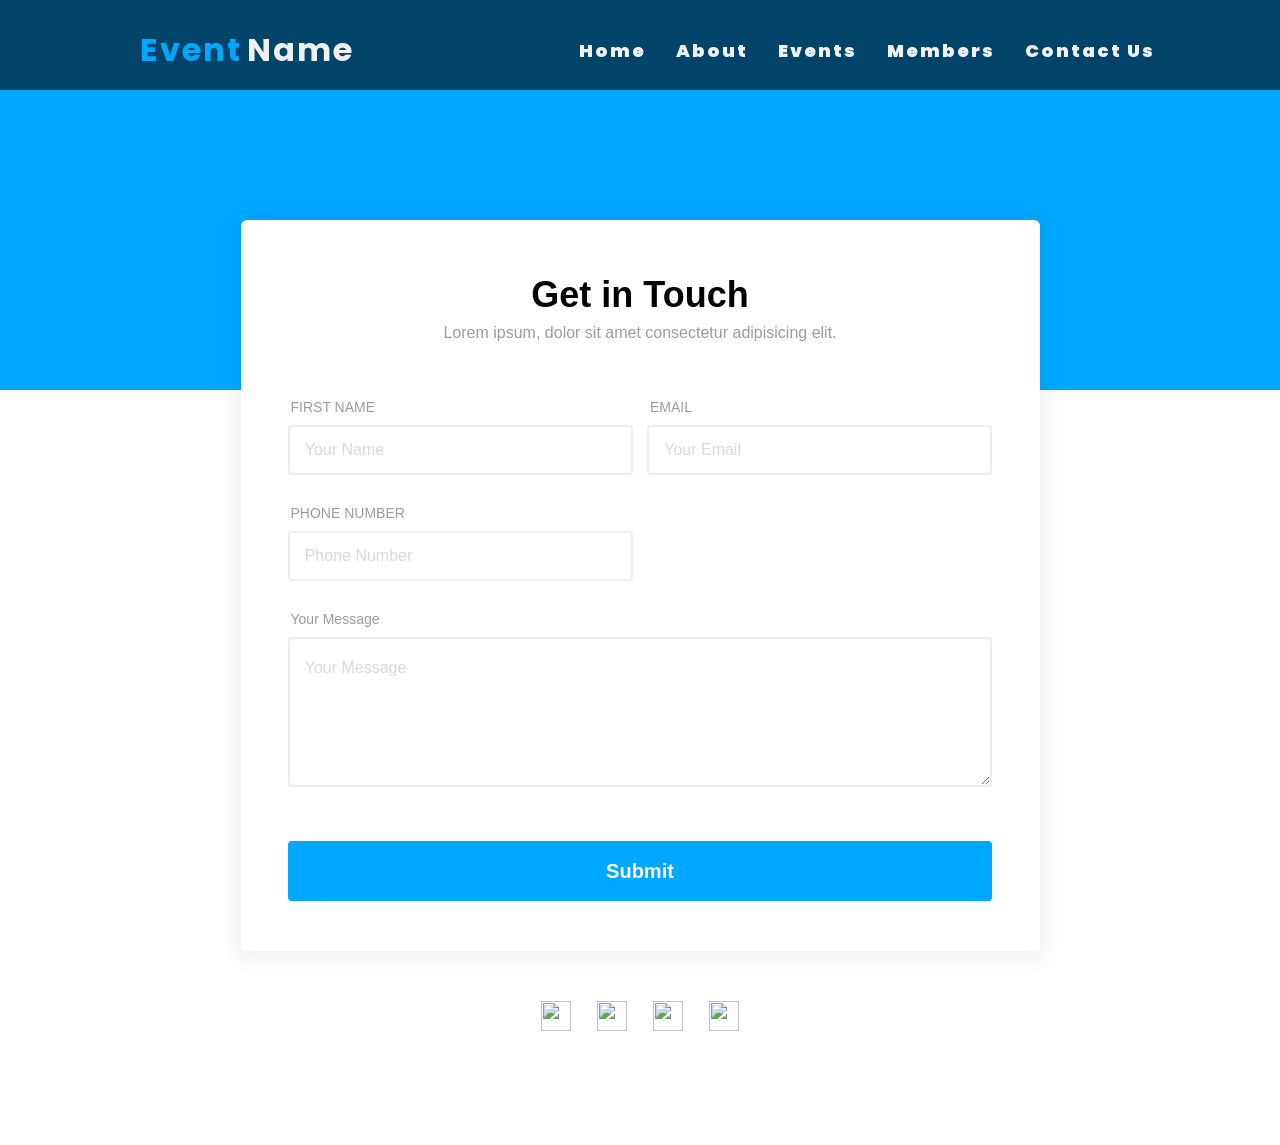
==== ContactUsPage.html @ 28d152b6 "Contact Us + Members Page" ====
<!DOCTYPE html>
<html lang="en">

<head>
    <meta charset="UTF-8">
    <meta name="viewport" content="width=device-width, initial-scale=1.0">
    <title>Document</title>

    <!-- CSS -->
    <link rel="stylesheet" href="./CSS/ContactUsPage.css">
</head>

<body>
    <!-- Navbar -->
    <header>
        <div id="logo">Event<a id="logo-s">Name</a></div>
        <ul>
            <li><a href="/index.html">Home</a></li>
            <li><a href="#">About</a></li>
            <li><a href="#">Events</a></li>
            <li><a href="/Members.html">Members</a></li>
            <li><a href="/ContactUsPage.html">Contact Us</a></li>

        </ul>
    </header>

    <!-- Contact Us -->
    <div class="contact_us_2">
        <div class="responsive-container-block big-container">
            <div class="blueBG">
            </div>
            <div class="responsive-container-block container">
                <form class="form-box">
                    <div class="container-block form-wrapper">
                        <p class="text-blk contactus-head">
                            Get in Touch
                        </p>
                        <p class="text-blk contactus-subhead">
                            Lorem ipsum, dolor sit amet consectetur adipisicing elit.
                        </p>
                        <div class="responsive-container-block">
                            <div class="responsive-cell-block wk-ipadp-6 wk-tab-12 wk-mobile-12 wk-desk-6" id="i10mt">
                                <p class="text-blk input-title">
                                    FIRST NAME
                                </p>
                                <input class="input" id="ijowk" name="FirstName"
                                    placeholder="Your Name">
                            </div>
                            
                            <div class="responsive-cell-block wk-desk-6 wk-ipadp-6 wk-tab-12 wk-mobile-12">
                                <p class="text-blk input-title">
                                    EMAIL
                                </p>
                                <input class="input" id="ipmgh" name="Email" placeholder="Your Email">
                            </div>
                            <div class="responsive-cell-block wk-desk-6 wk-ipadp-6 wk-tab-12 wk-mobile-12">
                                <p class="text-blk input-title">
                                    PHONE NUMBER
                                </p>
                                <input class="input" id="imgis" name="PhoneNumber"
                                    placeholder="Phone Number">
                            </div>
                            <div class="responsive-cell-block wk-tab-12 wk-mobile-12 wk-desk-12 wk-ipadp-12" id="i634i">
                                <p class="text-blk input-title">
                                    Your Message
                                </p>
                                <textarea class="textinput" id="i5vyy" placeholder="Your Message"></textarea>
                            </div>
                        </div>
                        <button class="submit-btn">
                            Submit
                        </button>
                    </div>
                    <div class="social-media-links">
                        <a href="#" id="ix94i-2">
                            <img class="link-img"
                                src="https://workik-widget-assets.s3.amazonaws.com/Footer1-83/v1/images/Icon-twitter.png">
                        </a>
                        <a href="#">
                            <img class="link-img"
                                src="https://workik-widget-assets.s3.amazonaws.com/Footer1-83/v1/images/Icon-facebook.png">
                        </a>
                        <a href="#">
                            <img class="link-img"
                                src="https://workik-widget-assets.s3.amazonaws.com/Footer1-83/v1/images/Icon-google.png">
                        </a>
                        <a href="#" id="izldf-2">
                            <img class="link-img"
                                src="https://workik-widget-assets.s3.amazonaws.com/Footer1-83/v1/images/Icon-instagram.png">
                        </a>
                    </div>
                </form>
            </div>
        </div>
    </div>
</body>

</html>
---- CSS/ContactUsPage.css ----
@import url('https://fonts.googleapis.com/css2?family=Poppins:wght@200;400&family=Roboto:wght@100;400;500;700&display=swap');
/* 1 */

:root {
    --dark-blue: #000d14;
    --primary-color: #004469;
    --secondary-color: #007bbe;
    --grey-color: #f0f0f0;
    --logo-color: #00a7ff;
}

* {
    margin: 0;
    padding: 0;
    box-sizing: border-box;
    font-family: 'Poppins', sans-serif;
    text-decoration: none;
    /* text-align: justify; */
}


header {
    height: 90px;
    width: 100%;
background-color: var(--primary-color);
    z-index: 100000;
    transition: 0.6s;
    display: flex;
    justify-content: space-between;
    padding: 40px 100px;
}

header.sticky {
    /* padding: 5px 100px; */
    background: var(--primary-color);
}

#logo {
    line-height: 20px;
    margin-left: 40px;
    display: inline-block;
    cursor: pointer;
    font-size: 2em;
    font-weight: 700;
    color: var(--logo-color);
    /* blue */
    letter-spacing: 2px;
}

#logo:hover {
    color: var(--grey-color);
    /* white */
}

#logo-s {
    color: var(--grey-color);
    /* white */
    margin-left: 5px;
}

#logo:hover #logo-s {
    color: var(--logo-color);
    /* blue */
}

header ul {
    display: flex;
    justify-content: center;
    align-items: center;
    float: right;
    padding: 10px;
    font-size: 18px;
}

header ul li {
    list-style: none;
}

header ul li a {
    margin: 10px 15px;
    text-decoration: none;
    color: var(--grey-color);
    letter-spacing: 2px;
    font-weight: 900;
    transition: 0.6s;
}

header ul li a:hover {
    color: var(--logo-color);
}

header.sticky ul li a {
    color: var(--grey-color);
}

.contact_us_2 * {
    font-family: Nunito, sans-serif;
}

.contact_us_2 .text-blk {
    margin-top: 0px;
    margin-right: 0px;
    margin-bottom: 0px;
    margin-left: 0px;
    line-height: 25px;
}

.contact_us_2 .responsive-cell-block {
    min-height: 75px;
}

.contact_us_2 input:focus {
    outline-color: initial;
    outline-style: none;
    outline-width: initial;
}

.contact_us_2 .container-block {
    min-height: 75px;
    width: 100%;
    padding-top: 10px;
    padding-right: 10px;
    padding-bottom: 10px;
    padding-left: 10px;
    display: block;
}

.contact_us_2 .submit-btn:hover {
    background-image: initial;
    background-position-x: initial;
    background-position-y: initial;
    background-size: initial;
    /* background-repeat-x: initial;
    background-repeat-y: initial; */
    background-attachment: initial;
    background-origin: initial;
    background-clip: initial;
    background-color: var(--logo-color);
}

.contact_us_2 .responsive-container-block {
    min-height: 75px;
    height: fit-content;
    width: 100%;
    display: flex;
    flex-wrap: wrap;
    justify-content: flex-start;
    margin-top: 0px;
    margin-right: auto;
    margin-bottom: 50px;
    margin-left: auto;
    padding-top: 0px;
    padding-right: 0px;
    padding-bottom: 0px;
    padding-left: 0px;
}

.contact_us_2 .responsive-container-block.big-container {
    padding-top: 10px;
    padding-right: 30px;
    padding-bottom: 10px;
    padding-left: 30px;
    position: relative;
    height: auto;
}

.contact_us_2 .responsive-container-block.container {
    position: static;
    min-height: 75px;
    flex-direction: column;
    z-index: 2;
    max-width: 800px;
    margin-top: 120px;
    margin-right: auto;
    margin-bottom: 50px;
    margin-left: auto;
}

.contact_us_2 .container-block.form-wrapper {
    background-color: white;
    max-width: 799px;
    text-align: center;
    padding-top: 50px;
    padding-right: 40px;
    padding-bottom: 50px;
    padding-left: 40px;
    box-shadow: rgba(0, 0, 0, 0.05) 0px 4px 20px 7px;
    border-top-left-radius: 6px;
    border-top-right-radius: 6px;
    border-bottom-right-radius: 6px;
    border-bottom-left-radius: 6px;
    margin-top: 0px;
    margin-right: auto;
    margin-bottom: 0px;
    margin-left: auto;
}

.contact_us_2 .text-blk.contactus-head {
    font-size: 36px;
    line-height: 50px;
    font-weight: 900;
}

.contact_us_2 .text-blk.contactus-subhead {
    color: #9c9c9c;
    margin-top: 0px;
    margin-right: 0px;
    margin-bottom: 50px;
    margin-left: 0px;
}

.contact_us_2 .responsive-cell-block.wk-desk-6.wk-ipadp-6.wk-tab-12.wk-mobile-12 {
    margin-top: 0px;
    margin-right: 0px;
    margin-bottom: 26px;
    margin-left: 0px;
    min-height: 50px;
}

.contact_us_2 .input {
    width: 96%;
    height: 50px;
    padding-top: 1px;
    padding-right: 15px;
    padding-bottom: 1px;
    padding-left: 15px;
    border-top-width: 2px;
    border-right-width: 2px;
    border-bottom-width: 2px;
    border-left-width: 2px;
    border-top-style: solid;
    border-right-style: solid;
    border-bottom-style: solid;
    border-left-style: solid;
    border-top-color: #eeeeee;
    border-right-color: #eeeeee;
    border-bottom-color: #eeeeee;
    border-left-color: #eeeeee;
    border-image-source: initial;
    border-image-slice: initial;
    border-image-width: initial;
    border-image-outset: initial;
    border-image-repeat: initial;
    font-size: 16px;
    color: black;
    border-top-left-radius: 4px;
    border-top-right-radius: 4px;
    border-bottom-right-radius: 4px;
    border-bottom-left-radius: 4px;
}

.contact_us_2 .textinput {
    width: 98%;
    min-height: 150px;
    padding-top: 20px;
    padding-right: 15px;
    padding-bottom: 20px;
    padding-left: 15px;
    border-top-width: 2px;
    border-right-width: 2px;
    border-bottom-width: 2px;
    border-left-width: 2px;
    border-top-style: solid;
    border-right-style: solid;
    border-bottom-style: solid;
    border-left-style: solid;
    border-top-color: #eeeeee;
    border-right-color: #eeeeee;
    border-bottom-color: #eeeeee;
    border-left-color: #eeeeee;
    border-image-source: initial;
    border-image-slice: initial;
    border-image-width: initial;
    border-image-outset: initial;
    border-image-repeat: initial;
    font-size: 16px;
    border-top-left-radius: 4px;
    border-top-right-radius: 4px;
    border-bottom-right-radius: 4px;
    border-bottom-left-radius: 4px;
}

.contact_us_2 .submit-btn {
    width: 98%;
    background-color: var(--logo-color);
    height: 60px;
    font-size: 20px;
    font-weight: 700;
    color: white;
    border-top-width: 0px;
    border-right-width: 0px;
    border-bottom-width: 0px;
    border-left-width: 0px;
    border-top-style: outset;
    border-right-style: outset;
    border-bottom-style: outset;
    border-left-style: outset;
    border-top-color: #767676;
    border-right-color: #767676;
    border-bottom-color: #767676;
    border-left-color: #767676;
    border-image-source: initial;
    border-image-slice: initial;
    border-image-width: initial;
    border-image-outset: initial;
    border-image-repeat: initial;
    border-top-left-radius: 4px;
    border-top-right-radius: 4px;
    border-bottom-right-radius: 4px;
    border-bottom-left-radius: 4px;
    cursor: pointer;
}

.contact_us_2 .form-box {
    margin-top: 0px;
    margin-right: auto;
    margin-bottom: 0px;
    margin-left: auto;
}

.contact_us_2 .social-media-links {
    width: 250px;
    display: flex;
    justify-content: space-evenly;
    margin-top: 50px;
    margin-right: auto;
    margin-bottom: 0px;
    margin-left: auto;
}

.contact_us_2 .link-img {
    width: 30px;
    height: 30px;
}

.contact_us_2 .text-blk.input-title {
    text-align: left;
    padding-top: 0px;
    padding-right: 0px;
    padding-bottom: 0px;
    padding-left: 10px;
    font-size: 14px;
    margin-top: 0px;
    margin-right: 0px;
    margin-bottom: 5px;
    margin-left: 0px;
    color: #9c9c9c;
}

.contact_us_2 ::placeholder {
    color: #dadada;
}

.contact_us_2 .blueBG {
    position: absolute;
    width: 100%;
    left: 0px;
    top: 0px;
    height: 300px;
    background-color: var(--logo-color);
}

@media (max-width: 768px) {
    .contact_us_2 .submit-btn {
        width: 100%;
    }

    .contact_us_2 .input {
        width: 100%;
    }

    .contact_us_2 .textinput {
        width: 100%;
    }

    .contact_us_2 .container-block.form-wrapper {
        margin-top: 80px;
        margin-right: 0px;
        margin-bottom: 0px;
        margin-left: 0px;
    }

    .contact_us_2 .text-blk.input-title {
        padding-top: 0px;
        padding-right: 0px;
        padding-bottom: 0px;
        padding-left: 0px;
    }

    .contact_us_2 .responsive-container-block.container {
        margin-top: 80px;
        margin-right: 0px;
        margin-bottom: 50px;
        margin-left: 0px;
    }

    .contact_us_2 .container-block.form-wrapper {
        margin-top: 0px;
        margin-right: 0px;
        margin-bottom: 0px;
        margin-left: 0px;
    }

    .contact_us_2 .text-blk.contactus-head {
        font-size: 30px;
        line-height: 40px;
    }
}

@media (max-width: 500px) {
    .contact_us_2 .container-block.form-wrapper {
        padding-top: 50px;
        padding-right: 15px;
        padding-bottom: 50px;
        padding-left: 15px;
    }

    .contact_us_2 .container-block.form-wrapper {
        margin-top: 60px;
        margin-right: 0px;
        margin-bottom: 0px;
        margin-left: 0px;
    }

    .contact_us_2 .responsive-cell-block.wk-ipadp-6.wk-tab-12.wk-mobile-12.wk-desk-6 {
        margin-top: 0px;
        margin-right: 0px;
        margin-bottom: 15px;
        margin-left: 0px;
    }

    .contact_us_2 .responsive-container-block {
        margin-top: 0px;
        margin-right: 0px;
        margin-bottom: 35px;
        margin-left: 0px;
    }

    .contact_us_2 .text-blk.input-title {
        font-size: 12px;
    }

    .contact_us_2 .responsive-container-block.container {
        margin-top: 50px;
        margin-right: 0px;
        margin-bottom: 50px;
        margin-left: 0px;
    }

    .contact_us_2 .container-block.form-wrapper {
        margin-top: 0px;
        margin-right: 0px;
        margin-bottom: 0px;
        margin-left: 0px;
    }

    .contact_us_2 .responsive-container-block.big-container {
        padding-top: 10px;
        padding-right: 20px;
        padding-bottom: 10px;
        padding-left: 20px;
    }

    .contact_us_2 .text-blk.contactus-head {
        font-size: 26px;
        line-height: 34px;
    }

    .contact_us_2 .input {
        height: 45px;
    }
}


.wk-desk-1 {
    width: 8.333333%;
}

.wk-desk-2 {
    width: 16.666667%;
}

.wk-desk-3 {
    width: 25%;
}

.wk-desk-4 {
    width: 33.333333%;
}

.wk-desk-5 {
    width: 41.666667%;
}

.wk-desk-6 {
    width: 50%;
}

.wk-desk-7 {
    width: 58.333333%;
}

.wk-desk-8 {
    width: 66.666667%;
}

.wk-desk-9 {
    width: 75%;
}

.wk-desk-10 {
    width: 83.333333%;
}

.wk-desk-11 {
    width: 91.666667%;
}

.wk-desk-12 {
    width: 100%;
}

@media (max-width: 1024px) {
    .wk-ipadp-1 {
        width: 8.333333%;
    }

    .wk-ipadp-2 {
        width: 16.666667%;
    }

    .wk-ipadp-3 {
        width: 25%;
    }

    .wk-ipadp-4 {
        width: 33.333333%;
    }

    .wk-ipadp-5 {
        width: 41.666667%;
    }

    .wk-ipadp-6 {
        width: 50%;
    }

    .wk-ipadp-7 {
        width: 58.333333%;
    }

    .wk-ipadp-8 {
        width: 66.666667%;
    }

    .wk-ipadp-9 {
        width: 75%;
    }

    .wk-ipadp-10 {
        width: 83.333333%;
    }

    .wk-ipadp-11 {
        width: 91.666667%;
    }

    .wk-ipadp-12 {
        width: 100%;
    }
}

@media (max-width: 768px) {
    .wk-tab-1 {
        width: 8.333333%;
    }

    .wk-tab-2 {
        width: 16.666667%;
    }

    .wk-tab-3 {
        width: 25%;
    }

    .wk-tab-4 {
        width: 33.333333%;
    }

    .wk-tab-5 {
        width: 41.666667%;
    }

    .wk-tab-6 {
        width: 50%;
    }

    .wk-tab-7 {
        width: 58.333333%;
    }

    .wk-tab-8 {
        width: 66.666667%;
    }

    .wk-tab-9 {
        width: 75%;
    }

    .wk-tab-10 {
        width: 83.333333%;
    }

    .wk-tab-11 {
        width: 91.666667%;
    }

    .wk-tab-12 {
        width: 100%;
    }
}

@media (max-width: 500px) {
    .wk-mobile-1 {
        width: 8.333333%;
    }

    .wk-mobile-2 {
        width: 16.666667%;
    }

    .wk-mobile-3 {
        width: 25%;
    }

    .wk-mobile-4 {
        width: 33.333333%;
    }

    .wk-mobile-5 {
        width: 41.666667%;
    }

    .wk-mobile-6 {
        width: 50%;
    }

    .wk-mobile-7 {
        width: 58.333333%;
    }

    .wk-mobile-8 {
        width: 66.666667%;
    }

    .wk-mobile-9 {
        width: 75%;
    }

    .wk-mobile-10 {
        width: 83.333333%;
    }

    .wk-mobile-11 {
        width: 91.666667%;
    }

    .wk-mobile-12 {
        width: 100%;
    }
}
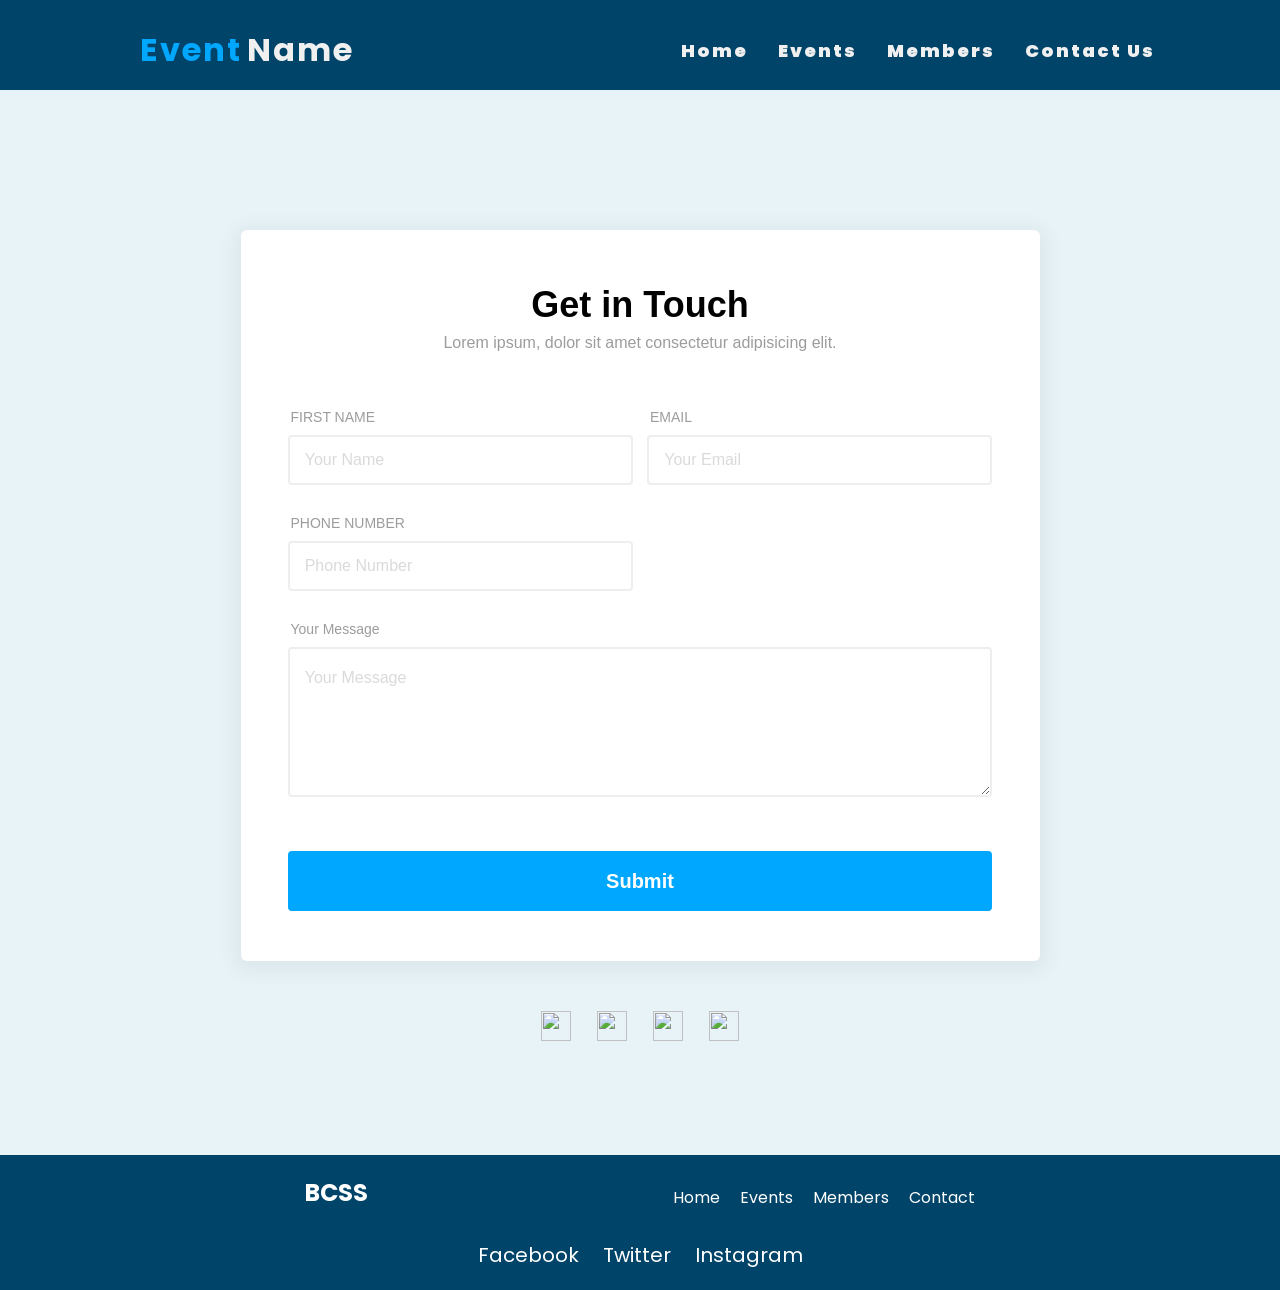
==== commit 0d864178: "Complete except the content" ====
--- a/ContactUsPage.html
+++ b/ContactUsPage.html
@@ -8,6 +8,7 @@
 
     <!-- CSS -->
     <link rel="stylesheet" href="./CSS/ContactUsPage.css">
+    <link rel="stylesheet" href="./CSS/Footer.css">
 </head>
 
 <body>
@@ -16,8 +17,7 @@
         <div id="logo">Event<a id="logo-s">Name</a></div>
         <ul>
             <li><a href="/index.html">Home</a></li>
-            <li><a href="#">About</a></li>
-            <li><a href="#">Events</a></li>
+            <li><a href="/Events.html">Events</a></li>
             <li><a href="/Members.html">Members</a></li>
             <li><a href="/ContactUsPage.html">Contact Us</a></li>
 
@@ -27,8 +27,8 @@
     <!-- Contact Us -->
     <div class="contact_us_2">
         <div class="responsive-container-block big-container">
-            <div class="blueBG">
-            </div>
+            <!-- <div class="blueBG">
+            </div> -->
             <div class="responsive-container-block container">
                 <form class="form-box">
                     <div class="container-block form-wrapper">
@@ -93,6 +93,26 @@
             </div>
         </div>
     </div>
+
+        <!-- Footer -->
+        <div class="footer">
+            <footer>
+                <div class="footer-content">
+                    <div class="footer-logo">BCSS</div>
+                    <ul class="footer-menu">
+                        <li><a href="/index.html">Home</a></li>
+                        <li><a href="/Events.html">Events</a></li>
+                        <li><a href="/Members.html">Members</a></li>
+                        <li><a href="/ContactUsPage.html">Contact</a></li>
+                    </ul>
+                </div>
+                <div class="footer-social">
+                    <a href="#" class="social-icon">Facebook</a>
+                    <a href="#" class="social-icon">Twitter</a>
+                    <a href="#" class="social-icon">Instagram</a>
+                </div>
+            </footer>
+        </div>
 </body>
 
 </html>
--- a/CSS/ContactUsPage.css
+++ b/CSS/ContactUsPage.css
@@ -16,6 +16,10 @@
     font-family: 'Poppins', sans-serif;
     text-decoration: none;
     /* text-align: justify; */
+}
+
+body{
+    background-color: #add8e64a;
 }
 
 
--- a/CSS/Footer.css
+++ b/CSS/Footer.css
@@ -0,0 +1,69 @@
+/* Footer */
+
+footer {
+    margin-top: 10px;
+    background-color: var(--primary-color);
+    ;
+    color: #fff;
+    padding: 20px 0;
+    text-align: center;
+}
+
+.footer-content {
+    display: flex;
+    justify-content: space-evenly;
+    align-items: center;
+    flex-wrap: wrap;
+}
+
+.footer-logo {
+    font-size: 24px;
+    font-weight: bold;
+    margin-bottom: 10px;
+}
+
+.footer-menu {
+    list-style: none;
+    padding: 0;
+    display: flex;
+    gap: 20px;
+}
+
+.footer-menu li {
+    margin: 0;
+}
+
+.footer-menu a {
+    color: #fff;
+    text-decoration: none;
+    transition: color 0.3s ease;
+}
+
+.footer-menu a:hover {
+    color: #ffcc00;
+    /* Change the color on hover */
+}
+
+.footer-social {
+    margin-top: 20px;
+}
+
+.social-icon {
+    color: #fff;
+    text-decoration: none;
+    font-size: 20px;
+    margin: 0 10px;
+    transition: color 0.3s ease;
+}
+
+.social-icon:hover {
+    color: #ffcc00;
+    /* Change the color on hover */
+}
+
+
+/* Navbar */
+
+header{
+    margin-bottom: 10px;
+}
